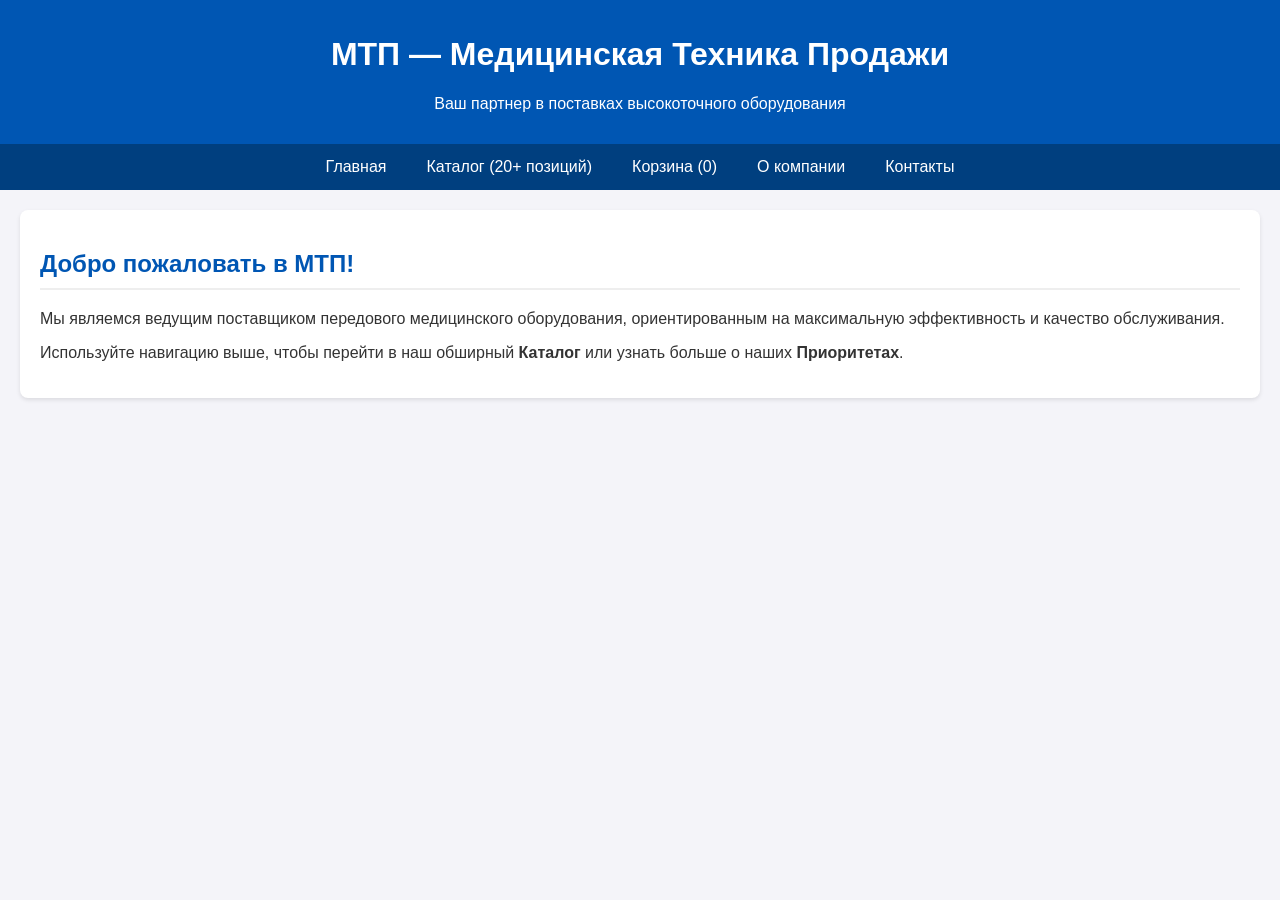
==== index.html @ 9d85e1a8 "Add files via upload" ====
<!DOCTYPE html>
<html lang="ru">

<head>
    <meta charset="UTF-8">
    <meta name="viewport" content="width=device-width, initial-scale=1.0">
    <title>МТП | МедТехПродажи — Улучшенная корзина</title>
    <link rel="stylesheet" href="css/style.css">
</head>

<body>

    <header>
        <h1>МТП — Медицинская Техника Продажи</h1>
        <p>Ваш партнер в поставках высокоточного оборудования</p>
    </header>

    <nav>
        <ul>
            <li><a href="#home">Главная</a></li>
            <li><a href="#catalog">Каталог (20+ позиций)</a></li>
            <li><a href="#cart">Корзина (<span id="cart-count">0</span>)</a></li>
            <li><a href="#about">О компании</a></li>
            <li><a href="#contacts">Контакты</a></li>
        </ul>
    </nav>

    <!-- ГЛАВНАЯ -->
    <div id="home" class="tab-content active">
        <h2>Добро пожаловать в МТП!</h2>
        <p>Мы являемся ведущим поставщиком передового медицинского оборудования, ориентированным на максимальную
            эффективность и качество обслуживания.</p>
        <p>Используйте навигацию выше, чтобы перейти в наш обширный <strong>Каталог</strong> или узнать больше о наших
            <strong>Приоритетах</strong>.</p>
    </div>

    <!-- КАТАЛОГ (20+ товаров) -->
    <div id="catalog" class="tab-content">
        <h2>Каталог Медицинского Оборудования</h2>
        <p>В нашем каталоге представлено более 20 наименований современного оборудования. Нажмите «Добавить в корзину» —
            теперь можно управлять количеством в корзине!</p>
        <div class="product-grid" id="product-list">
            <!-- Товары генерируются динамически через JS -->
        </div>
    </div>

    <!-- КОРЗИНА (улучшенная) -->
    <div id="cart" class="tab-content">
        <h2>Ваша Корзина <span style="font-size:0.8rem;">(изменение количества, удаление)</span></h2>
        <div id="cart-items-container" class="cart-items-container">
            <!-- динамическая отрисовка -->
            <div id="empty-cart-message" class="empty-cart-message">🛒 Корзина пуста. Добавьте товары из каталога.
            </div>
        </div>
        <div id="cart-summary-area" style="display: none;">
            <div class="cart-summary">
                <div>
                    <button id="clear-cart-btn" class="btn-clear-cart">🗑 Очистить корзину</button>
                </div>
                <div>
                    <span class="total-price-label">Общая сумма:</span>
                    <span id="cart-total" class="total-price">0.00</span> RUB
                </div>
                <div>
                    <button id="checkoutFromCartBtn" class="btn-checkout-all">✅ Оформить заказ (все товары)</button>
                </div>
            </div>
        </div>
    </div>

    <!-- О КОМПАНИИ -->
    <div id="about" class="tab-content">
        <h2>О Компании «МТП»</h2>
        <div class="focus-point">
            <p>Наше основное внимание сосредоточено на обслуживании <strong>частных клиник и обеспечении потребностей
                    требовательных клиентов (богатых людей)</strong>. Мы ценим <strong>скорость и эффективность</strong>
                в каждом процессе.</p>
        </div>
        <div class="focus-point warning">
            <p>Что касается государственных поликлиник, то мы вынуждены следовать установленным процедурам закупок.
                Обращаем внимание, что <strong>государственные поликлиники могут подавать заявки и стоять в очереди
                    десятилетиями, пока клинику не закроют из-за того, что нет нужного оборудования, ведь они его ждут
                    10 лет.</strong></p>
        </div>
        <h3>Специальные Предложения</h3>
        <p>Для партнеров, сделавших единовременные закупки на сумму от <strong>4.000.000 RUB</strong>, действует
            специальная программа лояльности.</p>
        <hr>
        <p><strong>Дата Создания Компании:</strong> 2026 год.</p>
    </div>

    <!-- КОНТАКТЫ -->
    <div id="contacts" class="tab-content">
        <h2>Контакты Технической Поддержки и Продаж</h2>
        <ul>
            <li><strong>Email:</strong> support@mtp-medtech.ru</li>
            <li><strong>Телефон 24/7:</strong> +7 (495) 555-01-01</li>
            <li><strong>Адрес:</strong> г. Москва, Инновационный проспект, д. 42</li>
        </ul>
    </div>

    <!-- УНИВЕРСАЛЬНОЕ МОДАЛЬНОЕ ОКНО ОФОРМЛЕНИЯ (для корзины и единичной покупки) -->
    <div id="checkoutModal" class="modal">
        <div class="modal-content">
            <span class="close-button">&times;</span>
            <h2>Оформление Заказа</h2>
            <div class="order-summary" id="modal-order-summary">
                <!-- динамическое содержимое (товары, общая сумма) -->
            </div>
            <form id="orderForm">
                <div class="form-group"><label>Имя *</label><input type="text" id="first_name" required></div>
                <div class="form-group"><label>Фамилия *</label><input type="text" id="last_name" required></div>
                <div class="form-group"><label>Отчество</label><input type="text" id="patronymic"></div>
                <div class="form-group"><label>Город *</label><input type="text" id="city" required></div>
                <div class="form-group"><label>Телефон *</label><input type="tel" id="phone"
                        placeholder="+7 (XXX) XXX-XX-XX" required></div>
                <div class="form-group"><label>Email *</label><input type="email" id="email" required></div>

                <h3>Способ получения</h3>
                <div class="radio-group">
                    <label><input type="radio" name="delivery_type" value="pickup" required> Самовывоз</label>
                    <label><input type="radio" name="delivery_type" value="delivery"> Доставка</label>
                </div>
                <h3>Способ оплаты</h3>
                <div class="radio-group">
                    <label><input type="radio" name="payment_method" value="card" required> Банковская карта</label>
                    <label><input type="radio" name="payment_method" value="sbp"> СБП</label>
                </div>
                <div class="radio-group">
                    <label><input type="radio" name="payment_timing" value="pay_now" required> Оплатить сейчас</label>
                    <label><input type="radio" name="payment_timing" value="pay_on_receipt"> Оплата при получении
                    </label>
                </div>
                <button type="submit" class="btn-submit-order">Подтвердить Заказ</button>
            </form>
        </div>
    </div>

    <script src="sprint.js"></script>
</body>

</html>
---- css/style.css ----
/* Базовый CSS для стилизации и управления вкладками */
body {
    font-family: 'Arial', sans-serif;
    margin: 0;
    padding: 0;
    background-color: #f4f4f9;
    color: #333;
}

header {
    background-color: #0056b3;
    color: white;
    padding: 15px 20px;
    text-align: center;
}

nav ul {
    list-style-type: none;
    padding: 0;
    margin: 0;
    display: flex;
    justify-content: center;
    background-color: #003f7f;
    flex-wrap: wrap;
}

nav ul li a {
    display: block;
    color: white;
    text-align: center;
    padding: 14px 20px;
    text-decoration: none;
    transition: background-color 0.3s;
}

nav ul li a:hover {
    background-color: #002d5e;
}

.tab-content {
    display: none;
    padding: 20px;
    margin: 20px auto;
    max-width: 1200px;
    background: white;
    border-radius: 8px;
    box-shadow: 0 2px 4px rgba(0, 0, 0, 0.1);
}

.tab-content.active {
    display: block;
}

h2 {
    color: #0056b3;
    border-bottom: 2px solid #eee;
    padding-bottom: 10px;
}

/* Каталог Стиль */
.product-grid {
    display: grid;
    grid-template-columns: repeat(auto-fit, minmax(300px, 1fr));
    gap: 20px;
}

.product-card {
    border: 1px solid #ddd;
    padding: 15px;
    border-radius: 5px;
    box-shadow: 0 1px 3px rgba(0, 0, 0, 0.08);
    display: flex;
    flex-direction: column;
    transition: transform 0.2s;
    background: #fff;
}

.product-card:hover {
    transform: translateY(-2px);
    box-shadow: 0 4px 12px rgba(0, 0, 0, 0.1);
}

.price {
    font-size: 1.4em;
    color: #d9534f;
    font-weight: bold;
    margin: 10px 0;
    display: block;
}

.product-card button {
    padding: 10px 15px;
    margin-right: 8px;
    border: none;
    border-radius: 4px;
    cursor: pointer;
    transition: background-color 0.2s;
    margin-top: auto;
    font-weight: bold;
}

.btn-cart {
    background-color: #f0ad4e;
    color: white;
}

.btn-cart:hover {
    background-color: #ec971f;
}

.btn-buy {
    background-color: #5cb85c;
    color: white;
}

.btn-buy:hover {
    background-color: #4cae4c;
}

/* Корзина Стиль — улучшенный */
.cart-items-container {
    max-height: 500px;
    overflow-y: auto;
    margin-bottom: 20px;
}

.cart-item {
    border-bottom: 1px solid #e0e0e0;
    padding: 15px 0;
    display: flex;
    justify-content: space-between;
    align-items: center;
    flex-wrap: wrap;
    gap: 10px;
}

.cart-item-info {
    flex: 3;
    min-width: 180px;
}

.cart-item-name {
    font-weight: bold;
    font-size: 1.05em;
}

.cart-item-price {
    color: #d9534f;
    font-weight: bold;
    margin-top: 4px;
    font-size: 0.95em;
}

.cart-item-actions {
    display: flex;
    align-items: center;
    gap: 12px;
    flex-wrap: wrap;
}

.quantity-control {
    display: flex;
    align-items: center;
    gap: 8px;
    background: #f8f9fa;
    padding: 5px 10px;
    border-radius: 30px;
    border: 1px solid #ddd;
}

.quantity-control button {
    background: #e9ecef;
    border: none;
    width: 28px;
    height: 28px;
    border-radius: 50%;
    font-size: 1.2em;
    font-weight: bold;
    cursor: pointer;
    transition: 0.2s;
    color: #0056b3;
}

.quantity-control button:hover {
    background: #dee2e6;
}

.quantity-control span {
    min-width: 30px;
    text-align: center;
    font-weight: bold;
    font-size: 1.1em;
}

.btn-remove-cart {
    background: #dc3545;
    color: white;
    border: none;
    padding: 6px 14px;
    border-radius: 20px;
    cursor: pointer;
    transition: 0.2s;
    font-size: 0.85em;
}

.btn-remove-cart:hover {
    background: #c82333;
}

.btn-checkout-single {
    background: #28a745;
    color: white;
    border: none;
    padding: 6px 14px;
    border-radius: 20px;
    cursor: pointer;
    transition: 0.2s;
    font-size: 0.85em;
}

.btn-checkout-single:hover {
    background: #218838;
}

.cart-summary {
    background: #f8f9fc;
    padding: 20px;
    border-radius: 12px;
    margin-top: 15px;
    display: flex;
    justify-content: space-between;
    align-items: center;
    flex-wrap: wrap;
    gap: 15px;
}

.total-price {
    font-size: 1.8em;
    font-weight: bold;
    color: #0056b3;
}

.btn-checkout-all {
    background: #007bff;
    color: white;
    padding: 12px 28px;
    border: none;
    border-radius: 40px;
    font-size: 1.1em;
    font-weight: bold;
    cursor: pointer;
    transition: 0.2s;
}

.btn-checkout-all:hover {
    background: #0069d9;
    transform: scale(1.02);
}

.btn-clear-cart {
    background: #6c757d;
    color: white;
    padding: 10px 20px;
    border: none;
    border-radius: 30px;
    cursor: pointer;
    margin-right: 12px;
}

.btn-clear-cart:hover {
    background: #5a6268;
}

/* Модальное окно (универсальное для корзины и единичной покупки) */
.modal {
    display: none;
    position: fixed;
    z-index: 1000;
    left: 0;
    top: 0;
    width: 100%;
    height: 100%;
    overflow: auto;
    background-color: rgba(0, 0, 0, 0.6);
    backdrop-filter: blur(3px);
}

.modal-content {
    background-color: #fefefe;
    margin: 5% auto;
    padding: 25px 30px;
    border: 1px solid #888;
    width: 90%;
    max-width: 680px;
    border-radius: 20px;
    box-shadow: 0 10px 25px rgba(0, 0, 0, 0.2);
    animation: fadeIn 0.3s ease;
}

@keyframes fadeIn {
    from {
        opacity: 0;
        transform: translateY(-20px);
    }
    to {
        opacity: 1;
        transform: translateY(0);
    }
}

.close-button {
    color: #aaa;
    float: right;
    font-size: 28px;
    font-weight: bold;
    cursor: pointer;
    transition: 0.2s;
}

.close-button:hover {
    color: black;
}

.form-group {
    margin-bottom: 16px;
}

.form-group label {
    display: block;
    margin-bottom: 6px;
    font-weight: bold;
}

.form-group input,
.form-group select {
    width: 100%;
    padding: 10px;
    border: 1px solid #ccc;
    border-radius: 8px;
    box-sizing: border-box;
}

.order-summary {
    background-color: #eef2ff;
    padding: 15px;
    border-radius: 12px;
    margin-bottom: 20px;
    border-left: 5px solid #0056b3;
}

.order-items-list {
    max-height: 180px;
    overflow-y: auto;
    margin: 10px 0;
    background: #fff;
    padding: 8px;
    border-radius: 8px;
}

.order-item-row {
    display: flex;
    justify-content: space-between;
    padding: 5px 0;
    border-bottom: 1px dashed #ccc;
    font-size: 0.9em;
}

hr {
    margin: 15px 0;
}

.radio-group {
    display: flex;
    gap: 20px;
    flex-wrap: wrap;
    margin-top: 5px;
}

.btn-submit-order {
    background: #28a745;
    color: white;
    padding: 14px;
    border: none;
    border-radius: 40px;
    width: 100%;
    font-size: 1.1em;
    font-weight: bold;
    cursor: pointer;
    transition: 0.2s;
    margin-top: 10px;
}

.btn-submit-order:hover {
    background: #218838;
}

.focus-point {
    background-color: #e9f7ff;
    padding: 15px;
    border-left: 5px solid #0056b3;
    margin-bottom: 15px;
}

.warning {
    color: #a94442;
    background: #f9e6e6;
    border-left-color: #d9534f;
}

.empty-cart-message {
    text-align: center;
    padding: 40px;
    color: #6c757d;
    font-size: 1.2em;
}
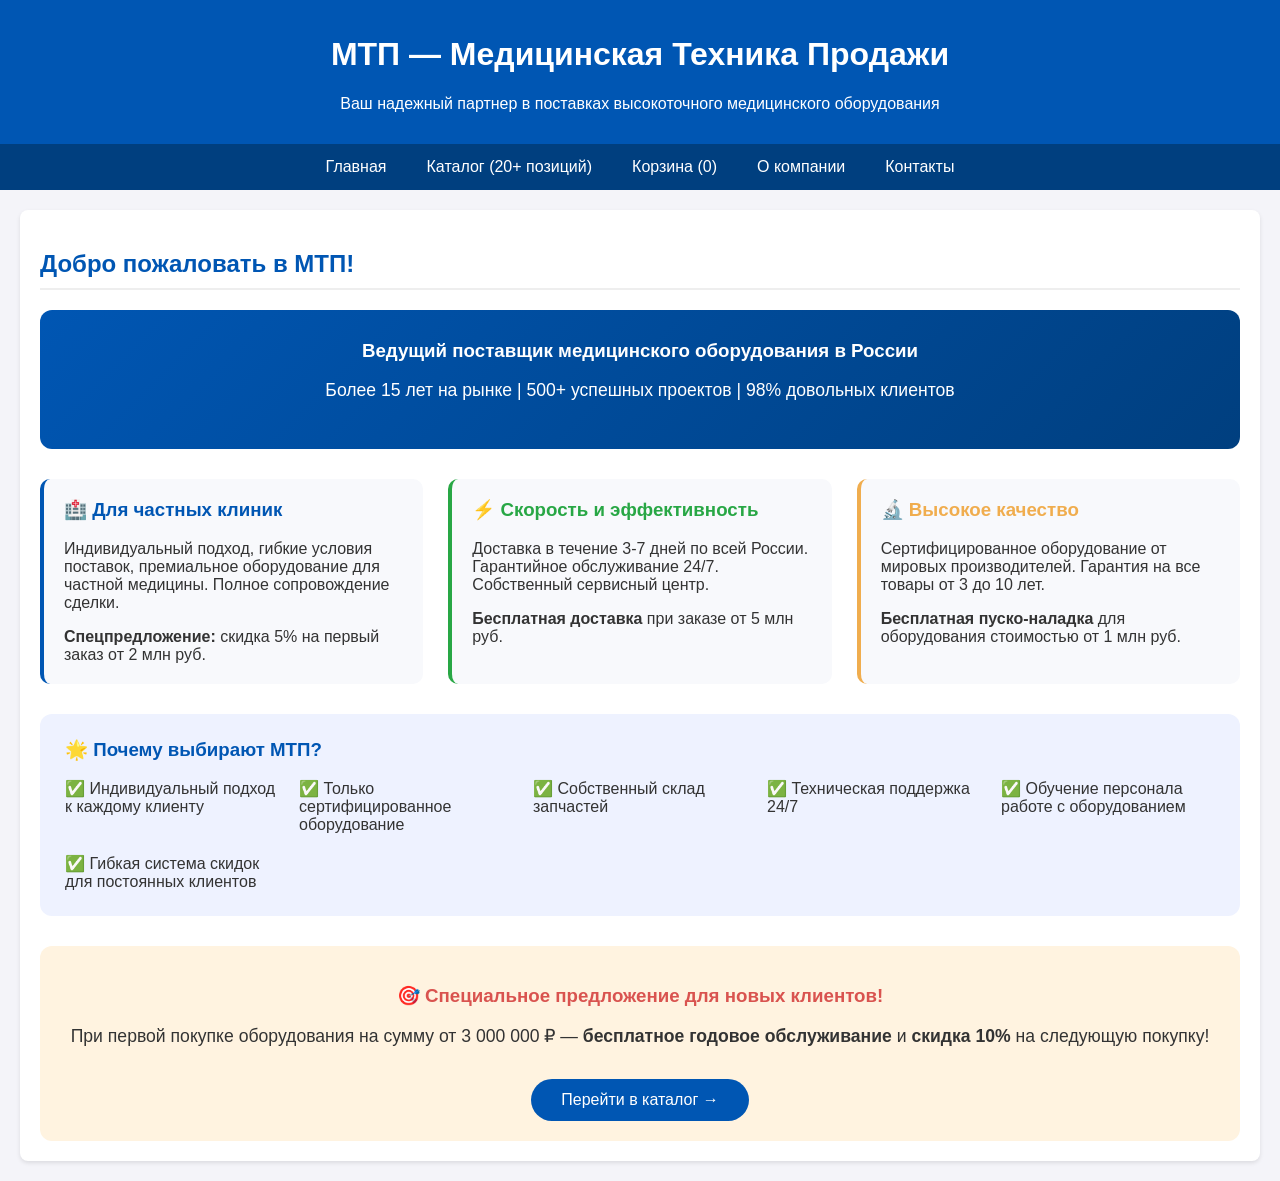
==== commit cc0983b5: "Add files via upload" ====
--- a/index.html
+++ b/index.html
@@ -4,7 +4,7 @@
 <head>
     <meta charset="UTF-8">
     <meta name="viewport" content="width=device-width, initial-scale=1.0">
-    <title>МТП | МедТехПродажи — Улучшенная корзина</title>
+    <title>МТП | МедТехПродажи — Профессиональное медицинское оборудование</title>
     <link rel="stylesheet" href="css/style.css">
 </head>
 
@@ -12,7 +12,7 @@
 
     <header>
         <h1>МТП — Медицинская Техника Продажи</h1>
-        <p>Ваш партнер в поставках высокоточного оборудования</p>
+        <p>Ваш надежный партнер в поставках высокоточного медицинского оборудования</p>
     </header>
 
     <nav>
@@ -25,33 +25,65 @@
         </ul>
     </nav>
 
-    <!-- ГЛАВНАЯ -->
+    <!-- ГЛАВНАЯ - УЛУЧШЕННАЯ -->
     <div id="home" class="tab-content active">
         <h2>Добро пожаловать в МТП!</h2>
-        <p>Мы являемся ведущим поставщиком передового медицинского оборудования, ориентированным на максимальную
-            эффективность и качество обслуживания.</p>
-        <p>Используйте навигацию выше, чтобы перейти в наш обширный <strong>Каталог</strong> или узнать больше о наших
-            <strong>Приоритетах</strong>.</p>
+        
+        <div style="background: linear-gradient(135deg, #0056b3 0%, #003f7f 100%); color: white; padding: 30px; border-radius: 12px; margin-bottom: 30px; text-align: center;">
+            <h3 style="color: white; margin-top: 0;">Ведущий поставщик медицинского оборудования в России</h3>
+            <p style="font-size: 1.1em;">Более 15 лет на рынке | 500+ успешных проектов | 98% довольных клиентов</p>
+        </div>
+
+        <div style="display: grid; grid-template-columns: repeat(auto-fit, minmax(280px, 1fr)); gap: 25px; margin-bottom: 30px;">
+            <div style="background: #f8f9fc; padding: 20px; border-radius: 10px; border-left: 4px solid #0056b3;">
+                <h3 style="color: #0056b3; margin-top: 0;">🏥 Для частных клиник</h3>
+                <p>Индивидуальный подход, гибкие условия поставок, премиальное оборудование для частной медицины. Полное сопровождение сделки.</p>
+                <strong>Спецпредложение:</strong> скидка 5% на первый заказ от 2 млн руб.
+            </div>
+            
+            <div style="background: #f8f9fc; padding: 20px; border-radius: 10px; border-left: 4px solid #28a745;">
+                <h3 style="color: #28a745; margin-top: 0;">⚡ Скорость и эффективность</h3>
+                <p>Доставка в течение 3-7 дней по всей России. Гарантийное обслуживание 24/7. Собственный сервисный центр.</p>
+                <strong>Бесплатная доставка</strong> при заказе от 5 млн руб.
+            </div>
+            
+            <div style="background: #f8f9fc; padding: 20px; border-radius: 10px; border-left: 4px solid #f0ad4e;">
+                <h3 style="color: #f0ad4e; margin-top: 0;">🔬 Высокое качество</h3>
+                <p>Сертифицированное оборудование от мировых производителей. Гарантия на все товары от 3 до 10 лет.</p>
+                <strong>Бесплатная пуско-наладка</strong> для оборудования стоимостью от 1 млн руб.
+            </div>
+        </div>
+
+        <div style="background: #eef2ff; padding: 25px; border-radius: 12px; margin-bottom: 30px;">
+            <h3 style="color: #0056b3; margin-top: 0;">🌟 Почему выбирают МТП?</h3>
+            <div style="display: grid; grid-template-columns: repeat(auto-fit, minmax(200px, 1fr)); gap: 20px; margin-top: 15px;">
+                <div>✅ Индивидуальный подход к каждому клиенту</div>
+                <div>✅ Только сертифицированное оборудование</div>
+                <div>✅ Собственный склад запчастей</div>
+                <div>✅ Техническая поддержка 24/7</div>
+                <div>✅ Обучение персонала работе с оборудованием</div>
+                <div>✅ Гибкая система скидок для постоянных клиентов</div>
+            </div>
+        </div>
+
+        <div style="text-align: center; padding: 20px; background: #fff3e0; border-radius: 12px;">
+            <h3 style="color: #d9534f;">🎯 Специальное предложение для новых клиентов!</h3>
+            <p style="font-size: 1.1em;">При первой покупке оборудования на сумму от 3 000 000 ₽ — <strong>бесплатное годовое обслуживание</strong> и <strong>скидка 10%</strong> на следующую покупку!</p>
+            <button onclick="goToCatalog()" style="background: #0056b3; color: white; border: none; padding: 12px 30px; border-radius: 30px; font-size: 1em; cursor: pointer; margin-top: 15px;">Перейти в каталог →</button>
+        </div>
     </div>
 
     <!-- КАТАЛОГ (20+ товаров) -->
     <div id="catalog" class="tab-content">
         <h2>Каталог Медицинского Оборудования</h2>
-        <p>В нашем каталоге представлено более 20 наименований современного оборудования. Нажмите «Добавить в корзину» —
-            теперь можно управлять количеством в корзине!</p>
-        <div class="product-grid" id="product-list">
-            <!-- Товары генерируются динамически через JS -->
-        </div>
+        <p>В нашем каталоге представлено более 20 наименований современного оборудования. Нажмите «Добавить в корзину» — теперь можно управлять количеством в корзине!</p>
+        <div class="product-grid" id="product-list"></div>
     </div>
 
     <!-- КОРЗИНА (улучшенная) -->
     <div id="cart" class="tab-content">
         <h2>Ваша Корзина <span style="font-size:0.8rem;">(изменение количества, удаление)</span></h2>
-        <div id="cart-items-container" class="cart-items-container">
-            <!-- динамическая отрисовка -->
-            <div id="empty-cart-message" class="empty-cart-message">🛒 Корзина пуста. Добавьте товары из каталога.
-            </div>
-        </div>
+        <div id="cart-items-container" class="cart-items-container"></div>
         <div id="cart-summary-area" style="display: none;">
             <div class="cart-summary">
                 <div>
@@ -68,52 +100,181 @@
         </div>
     </div>
 
-    <!-- О КОМПАНИИ -->
+    <!-- О КОМПАНИИ - УЛУЧШЕННАЯ -->
     <div id="about" class="tab-content">
         <h2>О Компании «МТП»</h2>
+        
+        <div style="background: linear-gradient(135deg, #667eea 0%, #764ba2 100%); color: white; padding: 30px; border-radius: 12px; margin-bottom: 25px; text-align: center;">
+            <h3 style="color: white; margin-top: 0;">Миссия компании</h3>
+            <p style="font-size: 1.1em;">Обеспечить медицинские учреждения России передовым оборудованием для спасения жизней и повышения качества медицинской помощи</p>
+        </div>
+        
         <div class="focus-point">
-            <p>Наше основное внимание сосредоточено на обслуживании <strong>частных клиник и обеспечении потребностей
-                    требовательных клиентов (богатых людей)</strong>. Мы ценим <strong>скорость и эффективность</strong>
-                в каждом процессе.</p>
-        </div>
+            <p>Наше основное внимание сосредоточено на обслуживании <strong>частных клиник и обеспечении потребностей требовательных клиентов (богатых людей)</strong>. Мы ценим <strong>скорость и эффективность</strong> в каждом процессе.</p>
+        </div>
+        
         <div class="focus-point warning">
-            <p>Что касается государственных поликлиник, то мы вынуждены следовать установленным процедурам закупок.
-                Обращаем внимание, что <strong>государственные поликлиники могут подавать заявки и стоять в очереди
-                    десятилетиями, пока клинику не закроют из-за того, что нет нужного оборудования, ведь они его ждут
-                    10 лет.</strong></p>
-        </div>
+            <p>Что касается государственных поликлиник, то мы вынуждены следовать установленным процедурам закупок. Обращаем внимание, что <strong>государственные поликлиники могут подавать заявки и стоять в очереди десятилетиями, пока клинику не закроют из-за того, что нет нужного оборудования, ведь они его ждут 10 лет.</strong></p>
+        </div>
+        
+        <div style="display: grid; grid-template-columns: repeat(auto-fit, minmax(250px, 1fr)); gap: 20px; margin: 30px 0;">
+            <div style="background: #f8f9fc; padding: 20px; border-radius: 10px; text-align: center;">
+                <div style="font-size: 2.5em; color: #0056b3; font-weight: bold;">15+</div>
+                <strong>Лет на рынке</strong>
+                <p style="font-size: 0.9em; margin-top: 10px;">С 2011 года помогаем клиникам развиваться</p>
+            </div>
+            <div style="background: #f8f9fc; padding: 20px; border-radius: 10px; text-align: center;">
+                <div style="font-size: 2.5em; color: #0056b3; font-weight: bold;">500+</div>
+                <strong>Успешных проектов</strong>
+                <p style="font-size: 0.9em; margin-top: 10px;">Оснащенных клиник по всей России</p>
+            </div>
+            <div style="background: #f8f9fc; padding: 20px; border-radius: 10px; text-align: center;">
+                <div style="font-size: 2.5em; color: #0056b3; font-weight: bold;">98%</div>
+                <strong>Довольных клиентов</strong>
+                <p style="font-size: 0.9em; margin-top: 10px;">Возвращаются к нам снова</p>
+            </div>
+            <div style="background: #f8f9fc; padding: 20px; border-radius: 10px; text-align: center;">
+                <div style="font-size: 2.5em; color: #0056b3; font-weight: bold;">24/7</div>
+                <strong>Техподдержка</strong>
+                <p style="font-size: 0.9em; margin-top: 10px;">Круглосуточная помощь специалистов</p>
+            </div>
+        </div>
+        
         <h3>Специальные Предложения</h3>
-        <p>Для партнеров, сделавших единовременные закупки на сумму от <strong>4.000.000 RUB</strong>, действует
-            специальная программа лояльности.</p>
+        <p>Для партнеров, сделавших единовременные закупки на сумму от <strong>4.000.000 RUB</strong>, действует специальная программа лояльности.</p>
+        
+        <div style="background: #f0f7ff; padding: 20px; border-radius: 10px; margin: 20px 0;">
+            <h3 style="color: #0056b3;">🏆 Наши достижения</h3>
+            <ul style="margin-top: 10px;">
+                <li>Лучший поставщик медицинского оборудования 2023 по версии Healthcare Awards</li>
+                <li>Сертифицированный партнер Siemens Healthineers, GE Healthcare, Philips</li>
+                <li>Обладатель премии "Надежный партнер" в сфере здравоохранения</li>
+                <li>ISO 13485:2016 (Системы менеджмента качества для медицинских изделий)</li>
+            </ul>
+        </div>
+        
         <hr>
-        <p><strong>Дата Создания Компании:</strong> 2026 год.</p>
-    </div>
-
-    <!-- КОНТАКТЫ -->
+        <p><strong>Дата Создания Компании:</strong> 2026 год (преемник компании с 15-летней историей).</p>
+    </div>
+
+    <!-- КОНТАКТЫ - РАСШИРЕННЫЕ -->
     <div id="contacts" class="tab-content">
         <h2>Контакты Технической Поддержки и Продаж</h2>
-        <ul>
-            <li><strong>Email:</strong> support@mtp-medtech.ru</li>
-            <li><strong>Телефон 24/7:</strong> +7 (495) 555-01-01</li>
-            <li><strong>Адрес:</strong> г. Москва, Инновационный проспект, д. 42</li>
-        </ul>
-    </div>
-
-    <!-- УНИВЕРСАЛЬНОЕ МОДАЛЬНОЕ ОКНО ОФОРМЛЕНИЯ (для корзины и единичной покупки) -->
+        
+        <div style="display: grid; grid-template-columns: repeat(auto-fit, minmax(300px, 1fr)); gap: 30px; margin-bottom: 30px;">
+            <div style="background: #f8f9fc; padding: 20px; border-radius: 12px;">
+                <h3 style="color: #0056b3; margin-top: 0;">💰 Отдел продаж</h3>
+                <ul style="list-style: none; padding: 0;">
+                    <li style="margin-bottom: 10px;">📞 <strong>+7 (495) 555-01-01</strong> (доб. 101-105)</li>
+                    <li style="margin-bottom: 10px;">📧 <strong>sales@mtp-medtech.ru</strong></li>
+                    <li style="margin-bottom: 10px;">⏰ Пн-Пт: 09:00 - 20:00</li>
+                    <li>📱 WhatsApp: +7 (495) 555-01-01</li>
+                </ul>
+            </div>
+            
+            <div style="background: #f8f9fc; padding: 20px; border-radius: 12px;">
+                <h3 style="color: #0056b3; margin-top: 0;">🔧 Техническая поддержка</h3>
+                <ul style="list-style: none; padding: 0;">
+                    <li style="margin-bottom: 10px;">📞 <strong>+7 (495) 555-01-02</strong> (доб. 201-205)</li>
+                    <li style="margin-bottom: 10px;">📧 <strong>support@mtp-medtech.ru</strong></li>
+                    <li style="margin-bottom: 10px;">⏰ Круглосуточно 24/7</li>
+                    <li>💬 Telegram: @mtp_support_bot</li>
+                </ul>
+            </div>
+            
+            <div style="background: #f8f9fc; padding: 20px; border-radius: 12px;">
+                <h3 style="color: #0056b3; margin-top: 0;">🛠️ Сервисный центр</h3>
+                <ul style="list-style: none; padding: 0;">
+                    <li style="margin-bottom: 10px;">📞 <strong>+7 (495) 555-01-03</strong></li>
+                    <li style="margin-bottom: 10px;">📧 <strong>service@mtp-medtech.ru</strong></li>
+                    <li style="margin-bottom: 10px;">⏰ Пн-Сб: 09:00 - 21:00</li>
+                    <li>📍 Выездной ремонт по Москве и области</li>
+                </ul>
+            </div>
+        </div>
+        
+        <div style="background: #eef2ff; padding: 20px; border-radius: 12px; margin-bottom: 30px;">
+            <h3 style="color: #0056b3;">📍 Наши офисы</h3>
+            <div style="display: grid; grid-template-columns: repeat(auto-fit, minmax(280px, 1fr)); gap: 20px; margin-top: 15px;">
+                <div>
+                    <strong>🏢 Москва (Головной офис)</strong><br>
+                    г. Москва, Инновационный проспект, д. 42<br>
+                    БЦ "Медикал-Сити", офис 501<br>
+                    <span style="font-size: 0.9em; color: #666;">Метро: "Динамо", выход №4</span>
+                </div>
+                <div>
+                    <strong>🏢 Санкт-Петербург</strong><br>
+                    г. Санкт-Петербург, ул. Медиков, д. 15<br>
+                    БЦ "Петровский", офис 234<br>
+                    <span style="font-size: 0.9em; color: #666;">Метро: "Петроградская"</span>
+                </div>
+                <div>
+                    <strong>🏢 Екатеринбург</strong><br>
+                    г. Екатеринбург, пр. Ленина, 68<br>
+                    БЦ "Высоцкий", офис 1204<br>
+                    <span style="font-size: 0.9em; color: #666;">Центр города</span>
+                </div>
+            </div>
+        </div>
+        
+        <div style="background: #f8f9fc; padding: 20px; border-radius: 12px; margin-bottom: 30px;">
+            <h3 style="color: #0056b3;">📄 Банковские реквизиты</h3>
+            <div style="display: grid; grid-template-columns: repeat(auto-fit, minmax(250px, 1fr)); gap: 15px;">
+                <div>
+                    <strong>ООО "МТП-Медикал"</strong><br>
+                    ИНН: 7712345678<br>
+                    КПП: 771201001<br>
+                    ОГРН: 1237700012345
+                </div>
+                <div>
+                    <strong>Банк получателя</strong><br>
+                    ПАО "Сбербанк" г. Москва<br>
+                    БИК: 044525225<br>
+                    р/с: 40702810123450012345
+                </div>
+                <div>
+                    <strong>Корреспондентский счет</strong><br>
+                    к/с: 30101810400000000225<br>
+                    Юр. адрес: 127055, г. Москва, ул. Лесная, д. 55
+                </div>
+            </div>
+        </div>
+        
+        <div style="background: linear-gradient(135deg, #667eea 0%, #764ba2 100%); color: white; padding: 25px; border-radius: 12px; text-align: center;">
+            <h3 style="color: white; margin-top: 0;">📱 Мы в социальных сетях</h3>
+            <p>Подписывайтесь на нас, чтобы быть в курсе новинок и специальных предложений!</p>
+            <div style="display: flex; justify-content: center; gap: 25px; margin-top: 20px; flex-wrap: wrap;">
+                <div>📘 Telegram: @mtp_medical</div>
+                <div>📸 Instagram: @mtp_medtech</div>
+                <div>💼 LinkedIn: МТП Медикал</div>
+                <div>🎥 YouTube: МТП Оборудование</div>
+            </div>
+        </div>
+        
+        <div style="margin-top: 30px; background: #f8f9fc; padding: 25px; border-radius: 12px;">
+            <h3 style="color: #0056b3; margin-top: 0;">📝 Быстрая связь</h3>
+            <p>Оставьте свои контактные данные, и наш менеджер свяжется с вами в течение 15 минут:</p>
+            <div style="display: grid; grid-template-columns: 1fr 1fr; gap: 15px;">
+                <input type="text" id="quickName" placeholder="Ваше имя" style="padding: 12px; border: 1px solid #ddd; border-radius: 8px;">
+                <input type="tel" id="quickPhone" placeholder="Телефон" style="padding: 12px; border: 1px solid #ddd; border-radius: 8px;">
+                <input type="email" id="quickEmail" placeholder="Email" style="padding: 12px; border: 1px solid #ddd; border-radius: 8px;">
+                <button id="quickSubmitBtn" style="background: #0056b3; color: white; border: none; border-radius: 8px; cursor: pointer; font-weight: bold;">Отправить запрос</button>
+            </div>
+        </div>
+    </div>
+
+    <!-- МОДАЛЬНОЕ ОКНО ОФОРМЛЕНИЯ ЗАКАЗА -->
     <div id="checkoutModal" class="modal">
         <div class="modal-content">
             <span class="close-button">&times;</span>
             <h2>Оформление Заказа</h2>
-            <div class="order-summary" id="modal-order-summary">
-                <!-- динамическое содержимое (товары, общая сумма) -->
-            </div>
+            <div class="order-summary" id="modal-order-summary"></div>
             <form id="orderForm">
                 <div class="form-group"><label>Имя *</label><input type="text" id="first_name" required></div>
                 <div class="form-group"><label>Фамилия *</label><input type="text" id="last_name" required></div>
                 <div class="form-group"><label>Отчество</label><input type="text" id="patronymic"></div>
                 <div class="form-group"><label>Город *</label><input type="text" id="city" required></div>
-                <div class="form-group"><label>Телефон *</label><input type="tel" id="phone"
-                        placeholder="+7 (XXX) XXX-XX-XX" required></div>
+                <div class="form-group"><label>Телефон *</label><input type="tel" id="phone" placeholder="+7 (XXX) XXX-XX-XX" required></div>
                 <div class="form-group"><label>Email *</label><input type="email" id="email" required></div>
 
                 <h3>Способ получения</h3>
@@ -128,15 +289,42 @@
                 </div>
                 <div class="radio-group">
                     <label><input type="radio" name="payment_timing" value="pay_now" required> Оплатить сейчас</label>
-                    <label><input type="radio" name="payment_timing" value="pay_on_receipt"> Оплата при получении
-                    </label>
-                </div>
-                <button type="submit" class="btn-submit-order">Подтвердить Заказ</button>
+                    <label><input type="radio" name="payment_timing" value="pay_on_receipt"> Оплата при получении</label>
+                </div>
+                <button type="button" id="sendCodeBtn" class="btn-submit-order">📧 Отправить код подтверждения</button>
             </form>
         </div>
     </div>
 
+    <!-- МОДАЛЬНОЕ ОКНО ДЛЯ ВВОДА КОДА ПОДТВЕРЖДЕНИЯ -->
+    <div id="verifyCodeModal" class="modal">
+        <div class="modal-content" style="max-width: 450px;">
+            <span class="close-button verify-close">&times;</span>
+            <h2>Подтверждение заказа</h2>
+            <p>На ваш email <strong id="verifyEmailDisplay"></strong> отправлен код подтверждения.</p>
+            <p>Введите код для завершения покупки:</p>
+            <div class="form-group">
+                <input type="text" id="verificationCode" placeholder="Введите 6-значный код" maxlength="6" style="text-align: center; font-size: 1.2em; letter-spacing: 2px;">
+            </div>
+            <div style="display: flex; gap: 10px; margin-top: 20px;">
+                <button id="verifyCodeBtn" class="btn-submit-order" style="flex: 1;">✅ Подтвердить</button>
+                <button id="resendCodeBtn" class="btn-clear-cart" style="flex: 1;">🔄 Отправить код снова</button>
+            </div>
+            <p style="font-size: 0.85em; color: #666; margin-top: 15px; text-align: center;">
+                Код действителен в течение 5 минут
+            </p>
+        </div>
+    </div>
+
     <script src="sprint.js"></script>
+    
+    <script>
+        // Функция для перехода в каталог
+        function goToCatalog() {
+            document.querySelectorAll('.tab-content').forEach(content => content.classList.remove('active'));
+            document.querySelector('#catalog').classList.add('active');
+        }
+    </script>
 </body>
 
 </html>
--- a/css/style.css
+++ b/css/style.css
@@ -1,4 +1,3 @@
-/* Базовый CSS для стилизации и управления вкладками */
 body {
     font-family: 'Arial', sans-serif;
     margin: 0;
@@ -412,4 +411,68 @@
     padding: 40px;
     color: #6c757d;
     font-size: 1.2em;
-}+}
+
+#verifyCodeModal .modal-content {
+    text-align: center;
+}
+
+#verificationCode {
+    font-size: 1.5em;
+    text-align: center;
+    letter-spacing: 5px;
+    font-weight: bold;
+}
+
+#verifyEmailDisplay {
+    color: #0056b3;
+}
+
+/* Дополнительные стили для главной страницы */
+.hero-banner {
+    background: linear-gradient(135deg, #0056b3 0%, #003f7f 100%);
+    color: white;
+    padding: 30px;
+    border-radius: 12px;
+    margin-bottom: 30px;
+    text-align: center;
+}
+
+.feature-card {
+    background: #f8f9fc;
+    padding: 20px;
+    border-radius: 10px;
+    transition: transform 0.3s;
+}
+
+.feature-card:hover {
+    transform: translateY(-5px);
+}
+
+.stat-card {
+    background: #f8f9fc;
+    padding: 20px;
+    border-radius: 10px;
+    text-align: center;
+}
+
+.stat-number {
+    font-size: 2.5em;
+    color: #0056b3;
+    font-weight: bold;
+}
+
+.contact-section {
+    background: #f8f9fc;
+    padding: 20px;
+    border-radius: 12px;
+    margin-bottom: 20px;
+}
+
+.social-links {
+    display: flex;
+    justify-content: center;
+    gap: 25px;
+    flex-wrap: wrap;
+    margin-top: 20px;
+}
